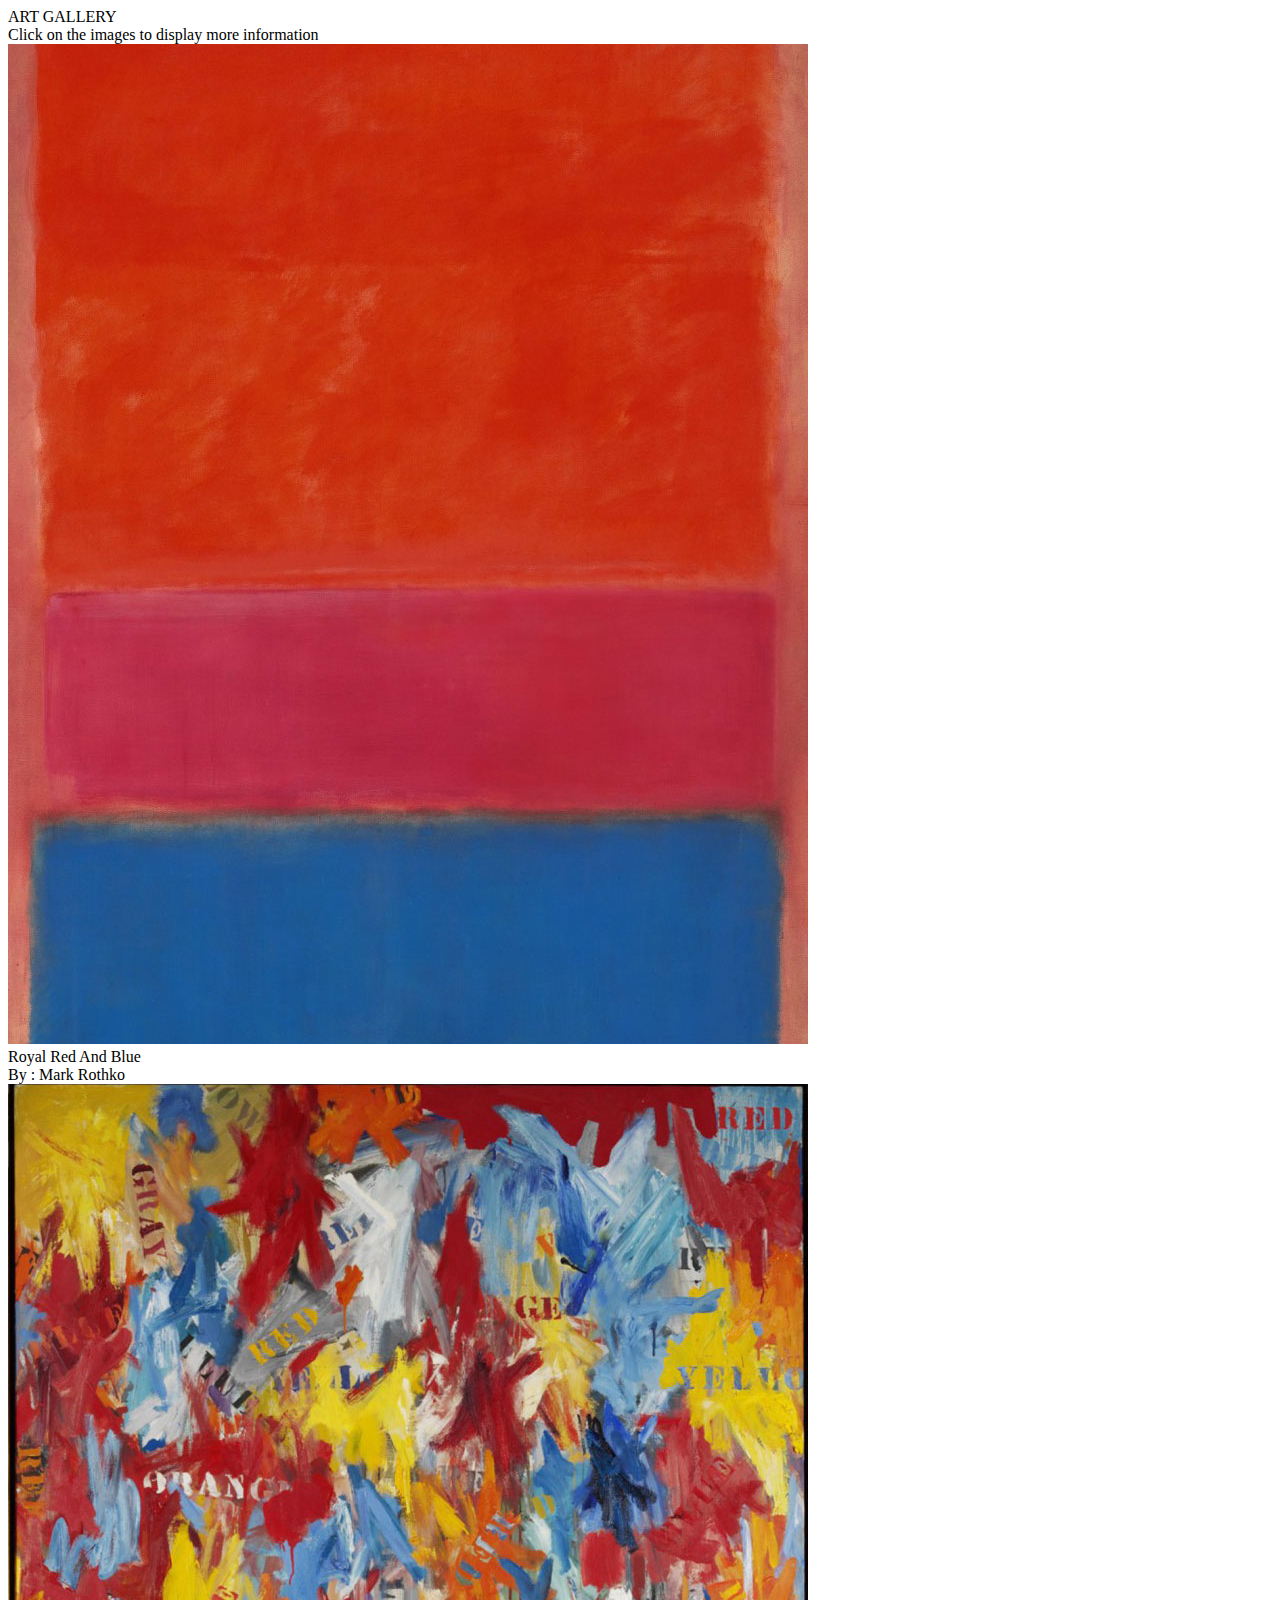
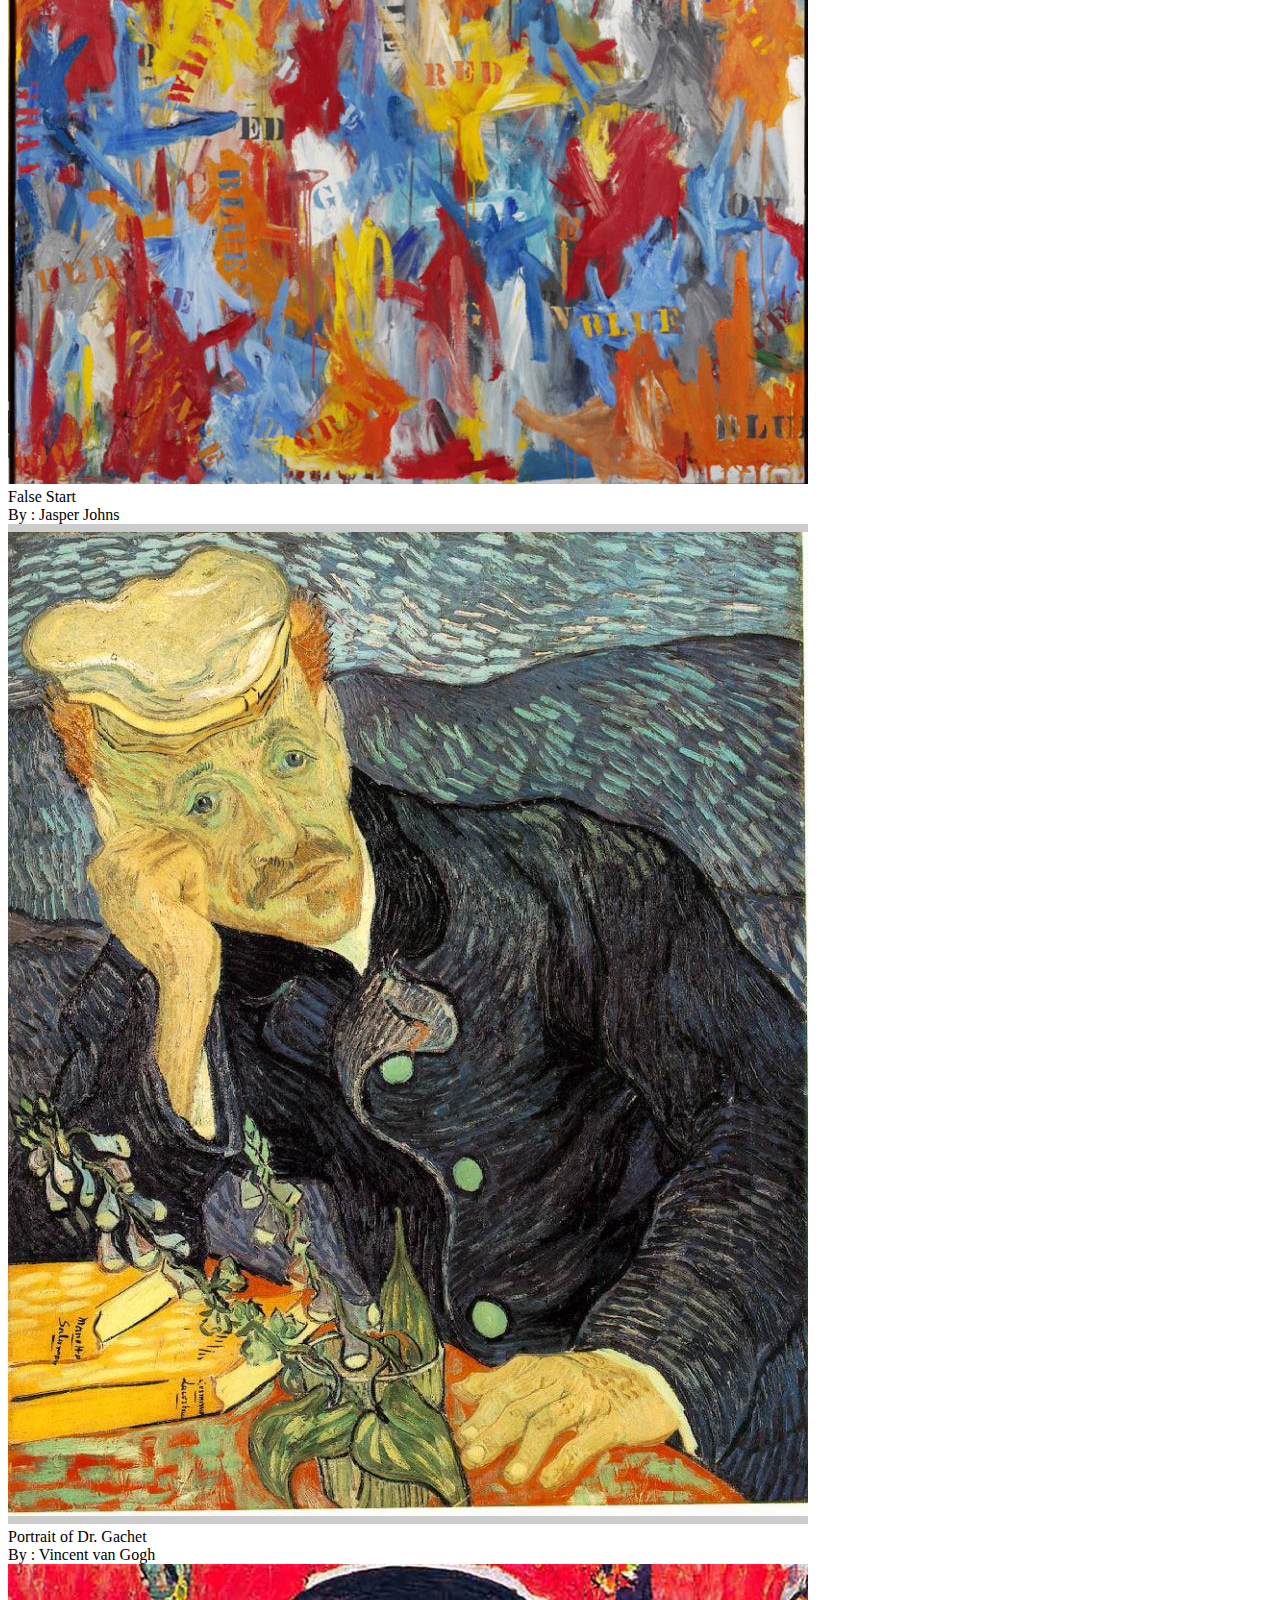
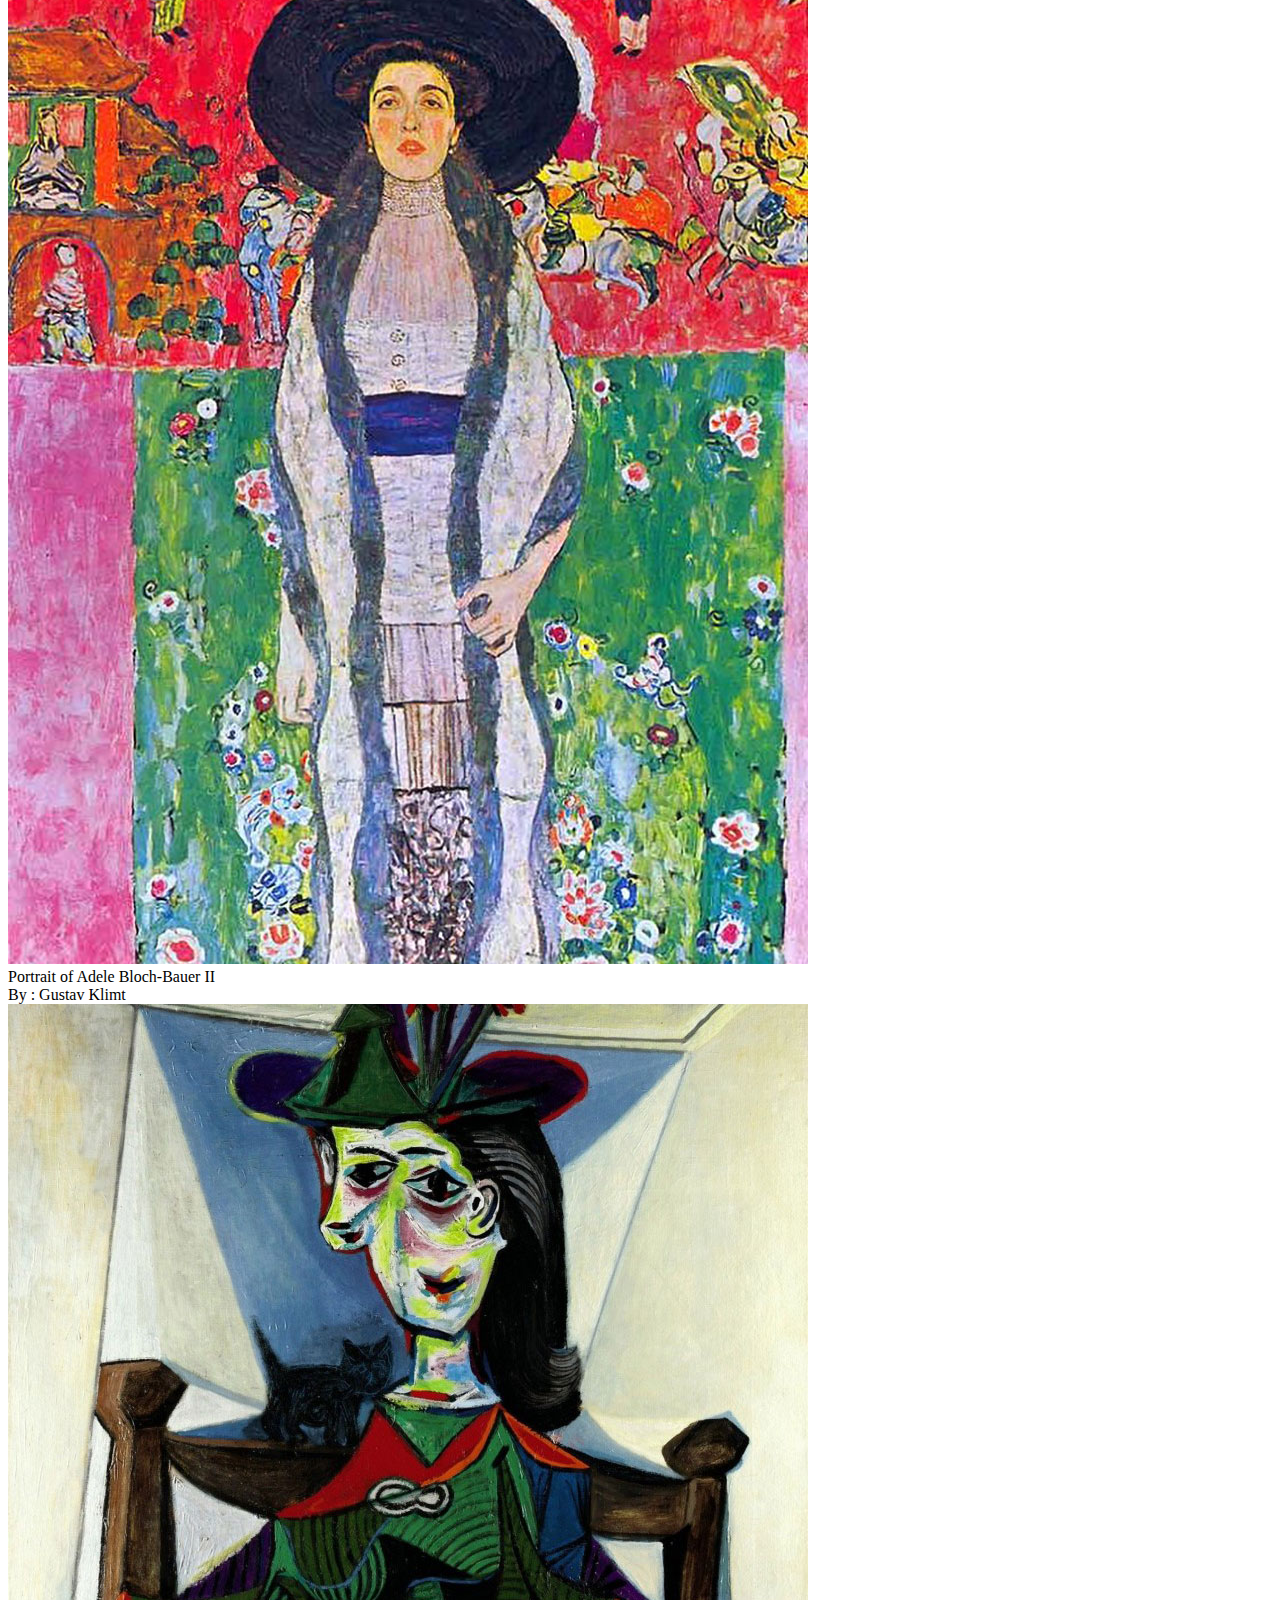
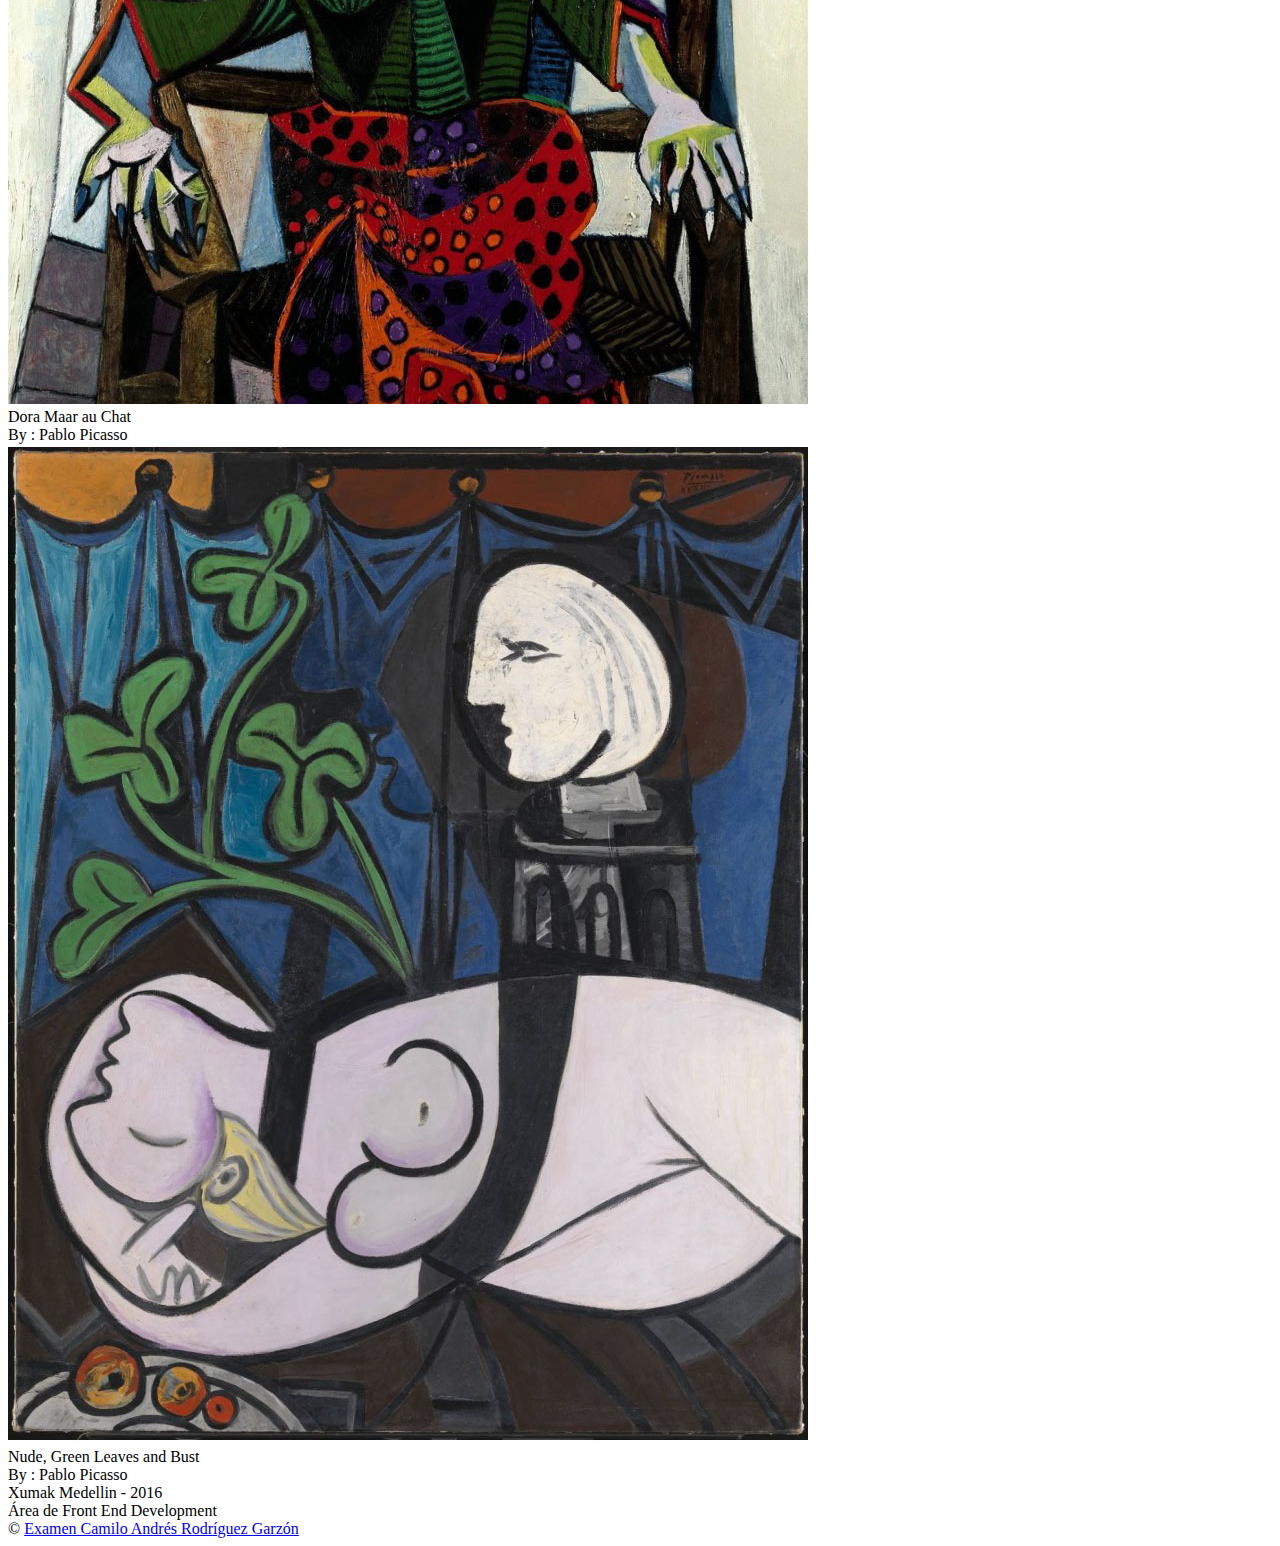
==== app/index.html @ e9c2021f "Init project Gallery Plugin" ====
<!doctype html>
<html class="no-js" lang="">
  <head>
    <meta charset="utf-8">
    <meta name="description" content="">
    <meta name="viewport" content="width=device-width, initial-scale=1">
    <title>Gallery</title>

    <link rel="apple-touch-icon" href="apple-touch-icon.png">
    <!-- Place favicon.ico in the root directory -->

    <!-- build:css styles/vendor.css -->
    <!-- bower:css -->
    <!-- endbower -->
    <!-- endbuild -->

    <!-- build:css styles/main.css -->
    <link rel="stylesheet" href="styles/main.css">
    <!-- endbuild -->
    
    <!-- build:js scripts/vendor/modernizr.js -->
    <script src="/bower_components/modernizr/modernizr.js"></script>
    <!-- endbuild -->
  </head>
  <body>
    <!--[if lt IE 10]>
      <p class="browserupgrade">You are using an <strong>outdated</strong> browser. Please <a href="http://browsehappy.com/">upgrade your browser</a> to improve your experience.</p>
    <![endif]-->
    
    <div class="container-fluid">
        <div class="header">
          ART GALLERY
          <div class="instrucction">Click on the images to display more information </div>
        </div>
    </div>
      
    <div class="container">
        <div id="gallery" class="row">
        </div>
        <div id="overlay">
        </div>
    </div>

    
    
    <div class="footer">
        <div>Xumak Medellin - 2016</div>
        <div>&Aacute;rea de Front End Development</div>
        <div class="footer-copyrights">© <a class="footer-link" href="https://co.linkedin.com/in/camilo-andr%25C3%25A9s-rodr%25C3%25ADguez-garz%25C3%25B3n-34438388">Examen Camilo Andr&eacute;s Rodr&iacute;guez Garz&oacute;n</a></div>
    </div>
    
    
    <!-- Google Analytics: change UA-XXXXX-X to be your site's ID. -->
    <script>
      (function(b,o,i,l,e,r){b.GoogleAnalyticsObject=l;b[l]||(b[l]=
      function(){(b[l].q=b[l].q||[]).push(arguments)});b[l].l=+new Date;
      e=o.createElement(i);r=o.getElementsByTagName(i)[0];
      e.src='https://www.google-analytics.com/analytics.js';
      r.parentNode.insertBefore(e,r)}(window,document,'script','ga'));
      ga('create','UA-XXXXX-X');ga('send','pageview');
    </script>

    <!-- build:js scripts/vendor.js -->
    <!-- bower:js -->
    <script src="/bower_components/jquery/dist/jquery.js"></script>
    <!-- endbower -->
    <!-- endbuild -->
    
    <!-- build:js scripts/plugins.js -->
    <script src="/bower_components/bootstrap-sass/assets/javascripts/bootstrap/affix.js"></script>
    <script src="/bower_components/bootstrap-sass/assets/javascripts/bootstrap/alert.js"></script>
    <script src="/bower_components/bootstrap-sass/assets/javascripts/bootstrap/dropdown.js"></script>
    <script src="/bower_components/bootstrap-sass/assets/javascripts/bootstrap/tooltip.js"></script>
    <script src="/bower_components/bootstrap-sass/assets/javascripts/bootstrap/modal.js"></script>
    <script src="/bower_components/bootstrap-sass/assets/javascripts/bootstrap/transition.js"></script>
    <script src="/bower_components/bootstrap-sass/assets/javascripts/bootstrap/button.js"></script>
    <script src="/bower_components/bootstrap-sass/assets/javascripts/bootstrap/popover.js"></script>
    <script src="/bower_components/bootstrap-sass/assets/javascripts/bootstrap/carousel.js"></script>
    <script src="/bower_components/bootstrap-sass/assets/javascripts/bootstrap/scrollspy.js"></script>
    <script src="/bower_components/bootstrap-sass/assets/javascripts/bootstrap/collapse.js"></script>
    <script src="/bower_components/bootstrap-sass/assets/javascripts/bootstrap/tab.js"></script>
    <!-- endbuild -->
    
    <!-- build:js scripts/main.js -->
    
    <script src="source/gallery.js"></script>
    <script src="scripts/index.js"></script>
    <!-- endbuild -->
  </body>
</html>
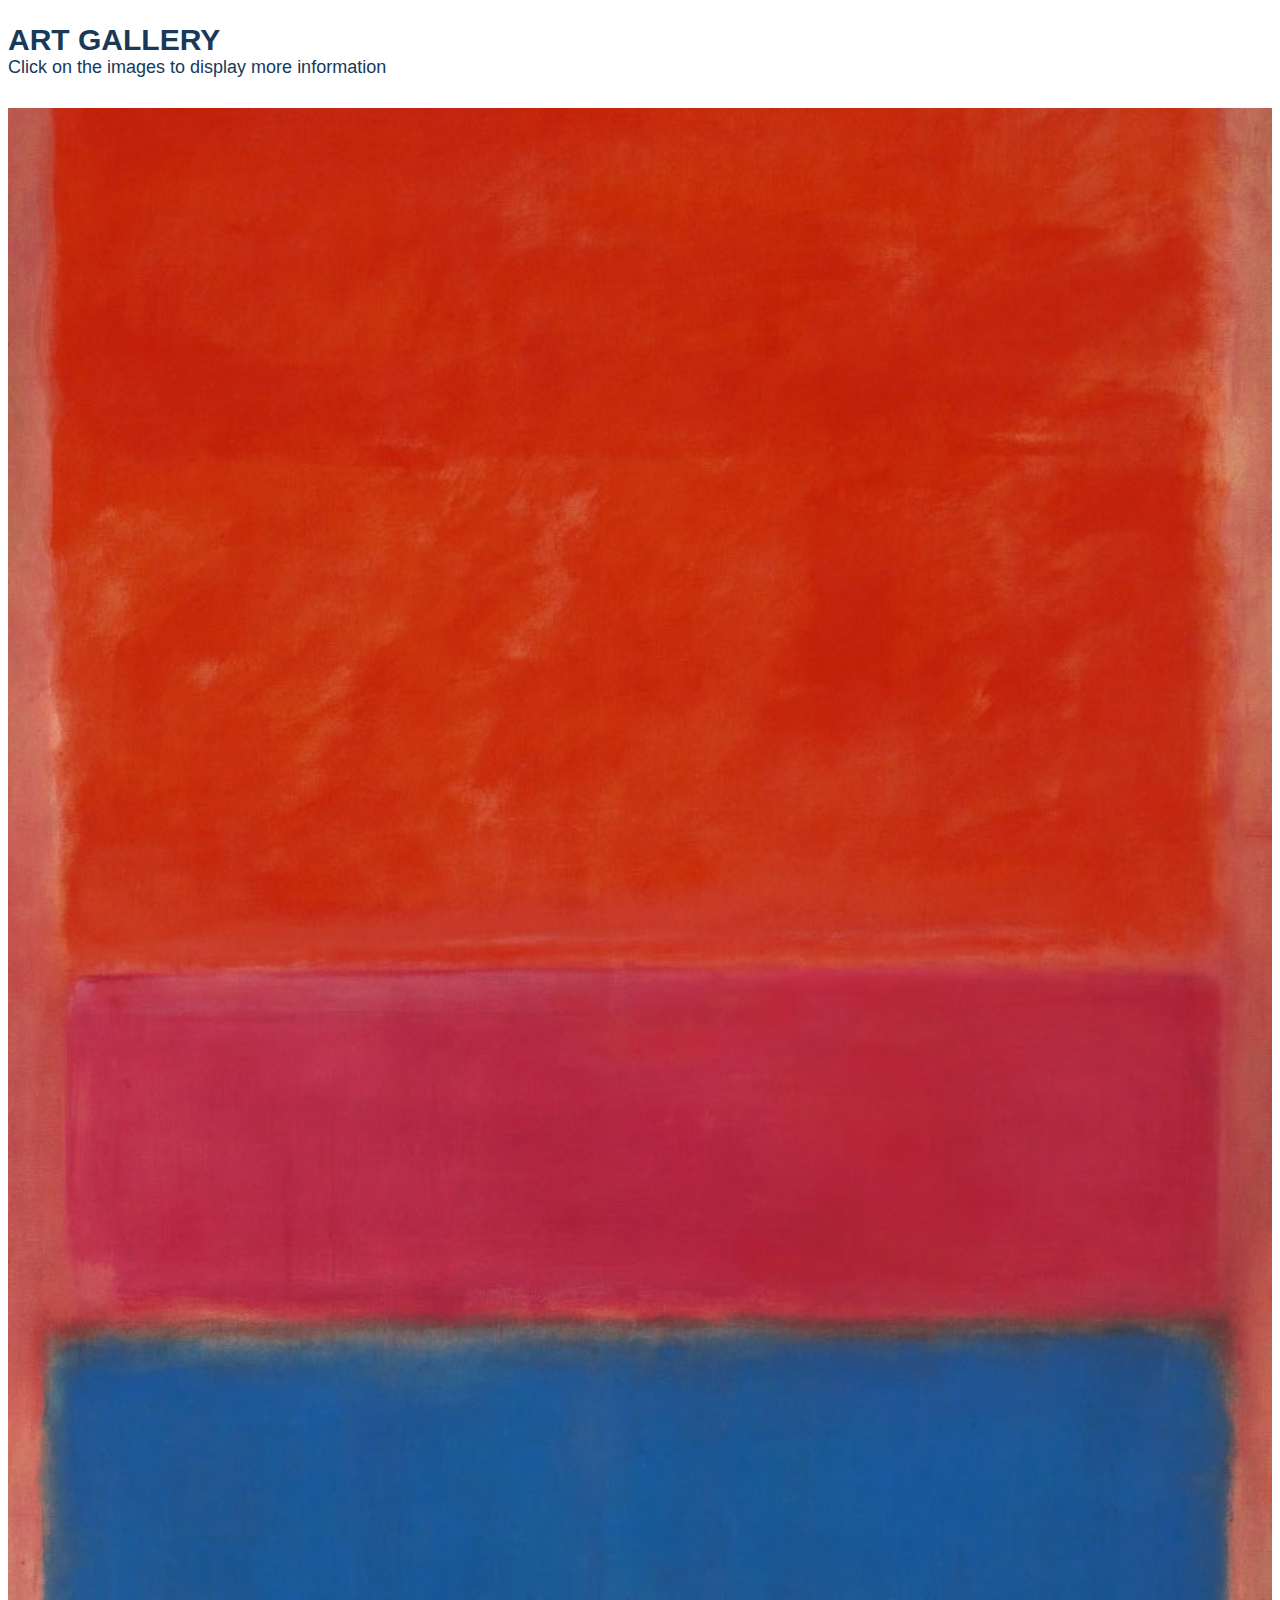
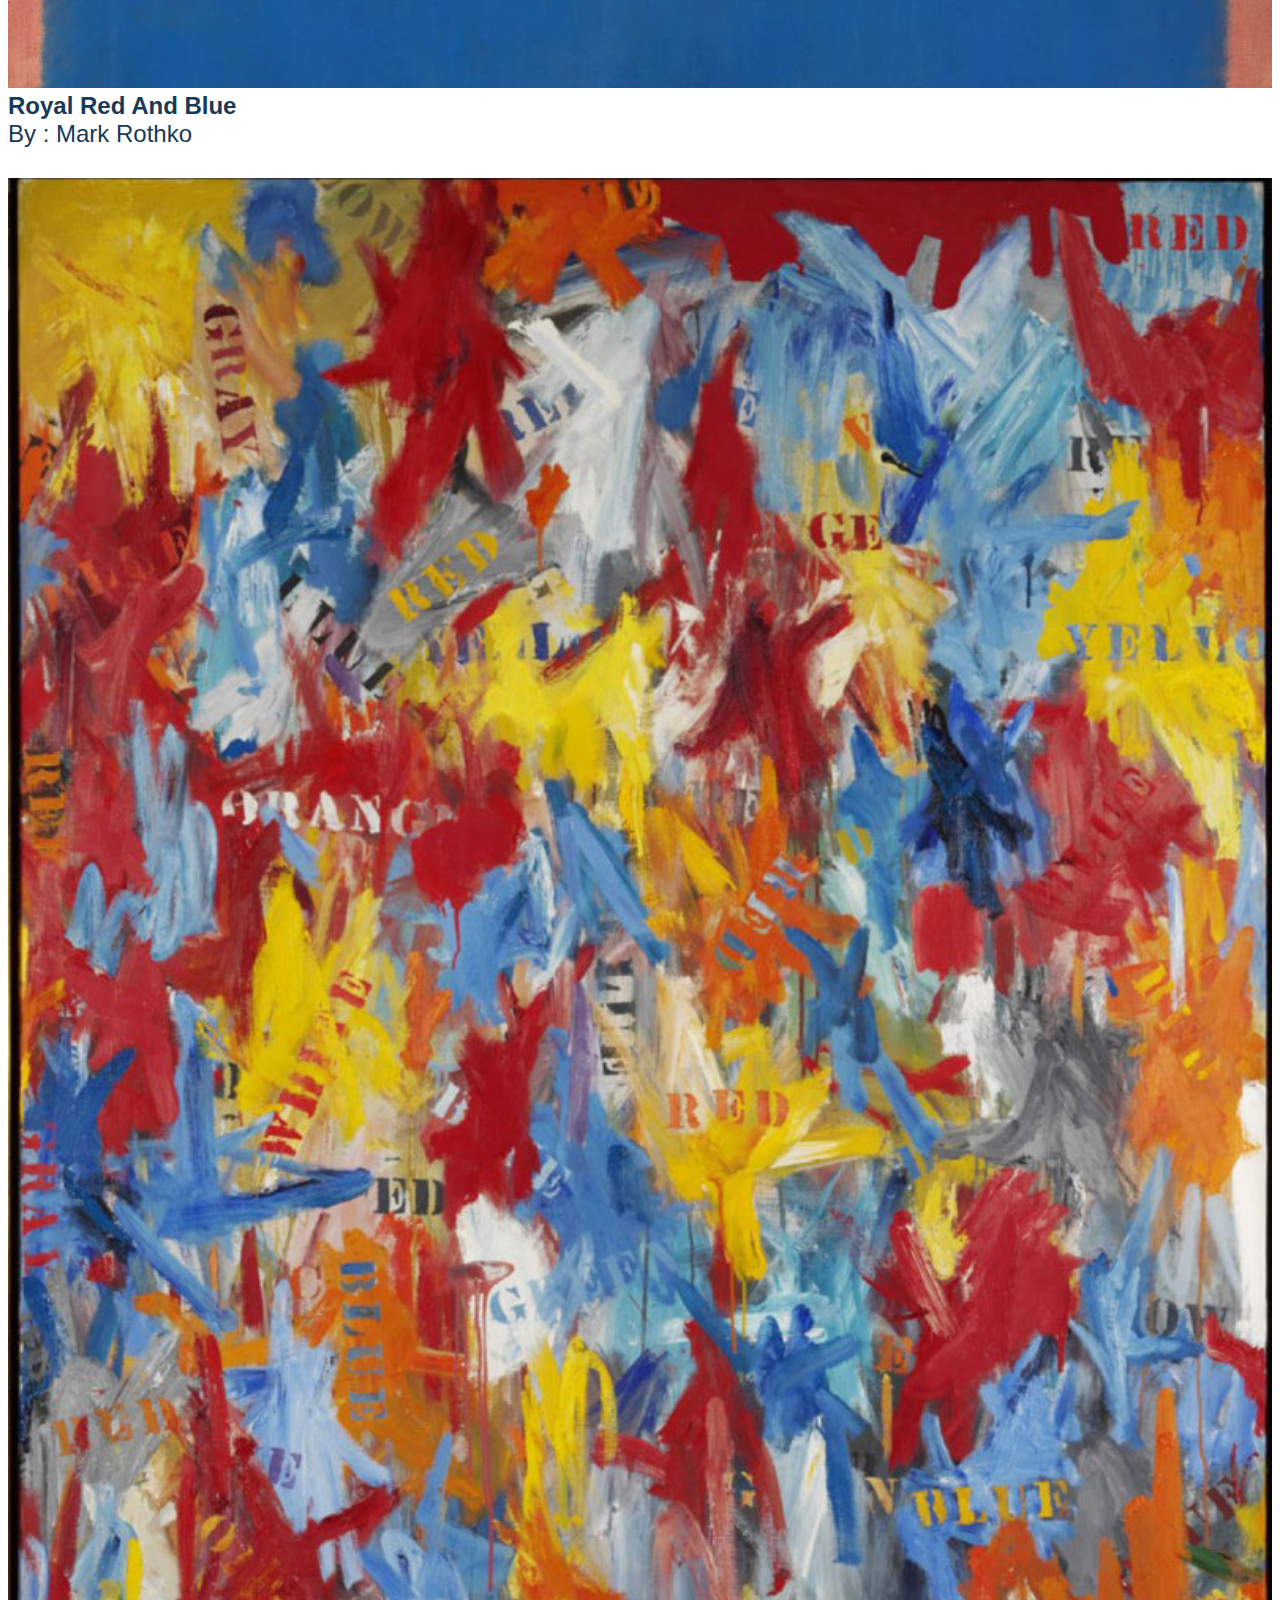
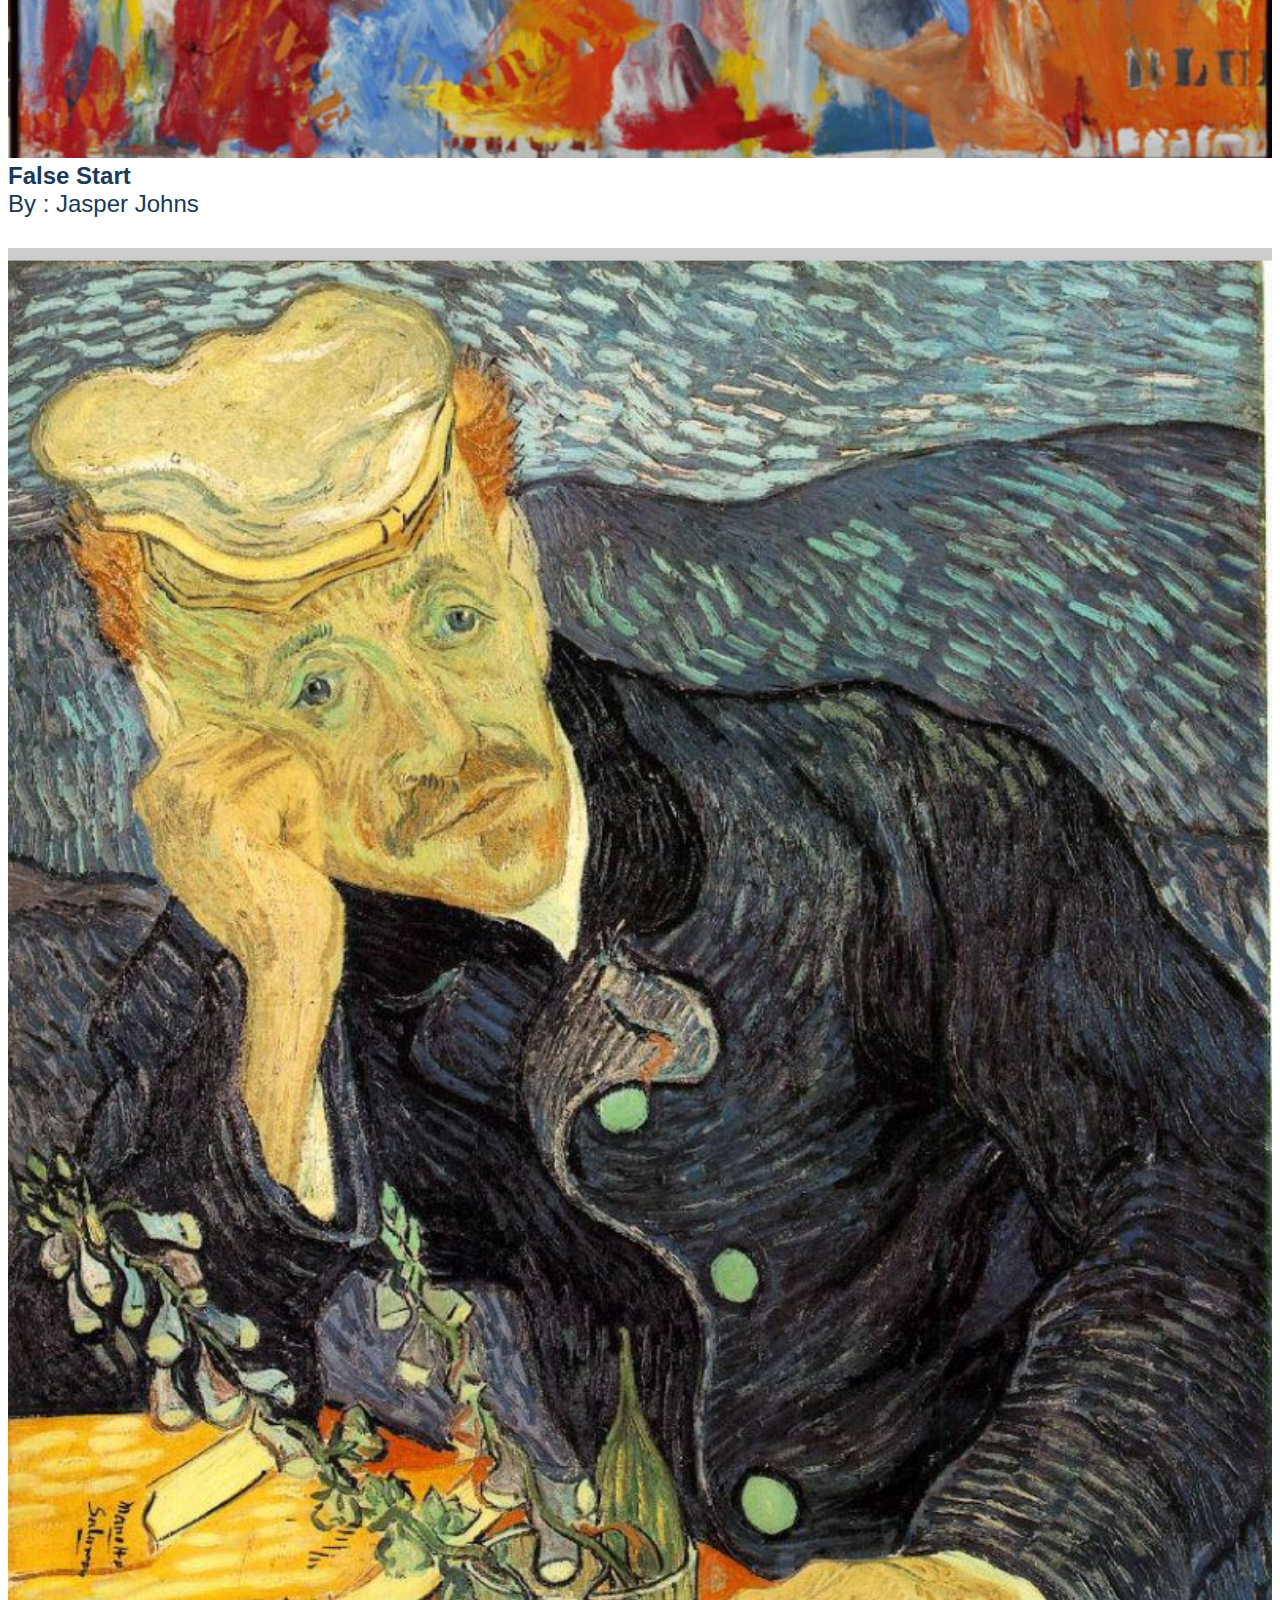
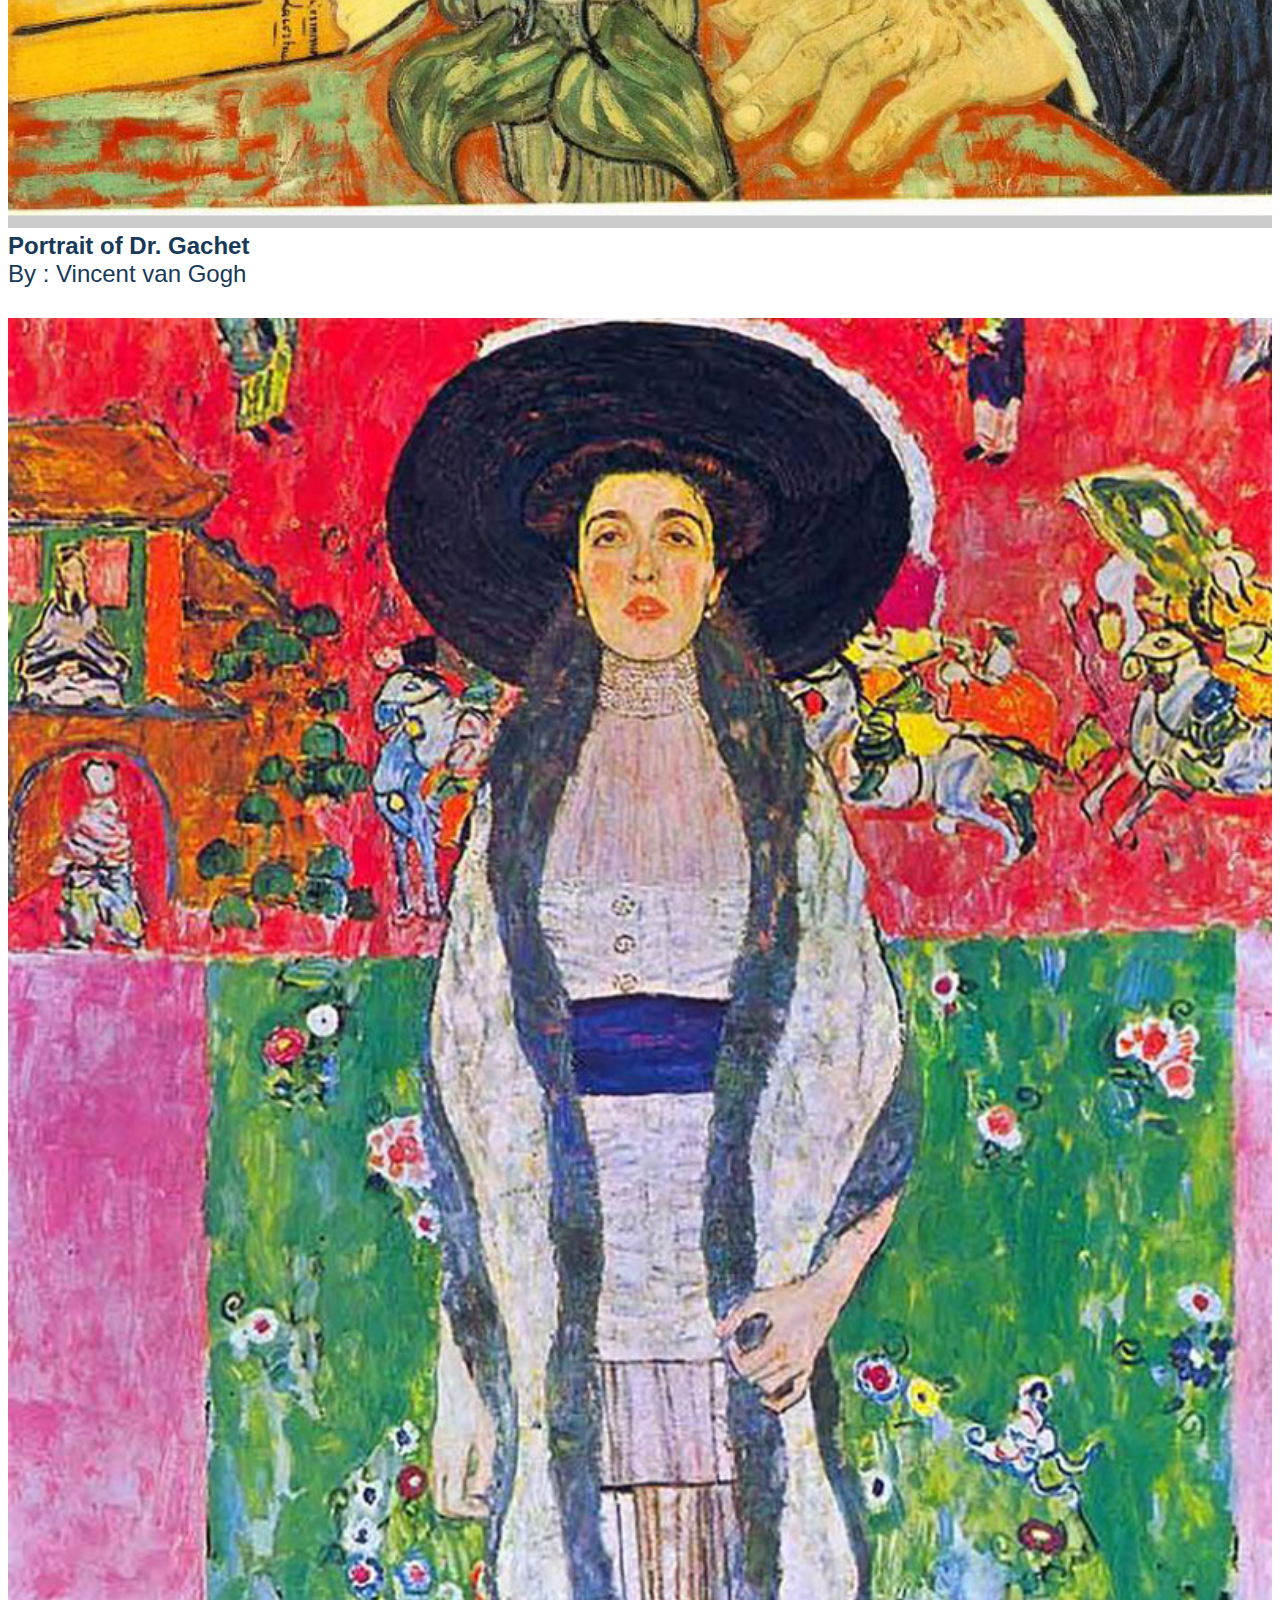
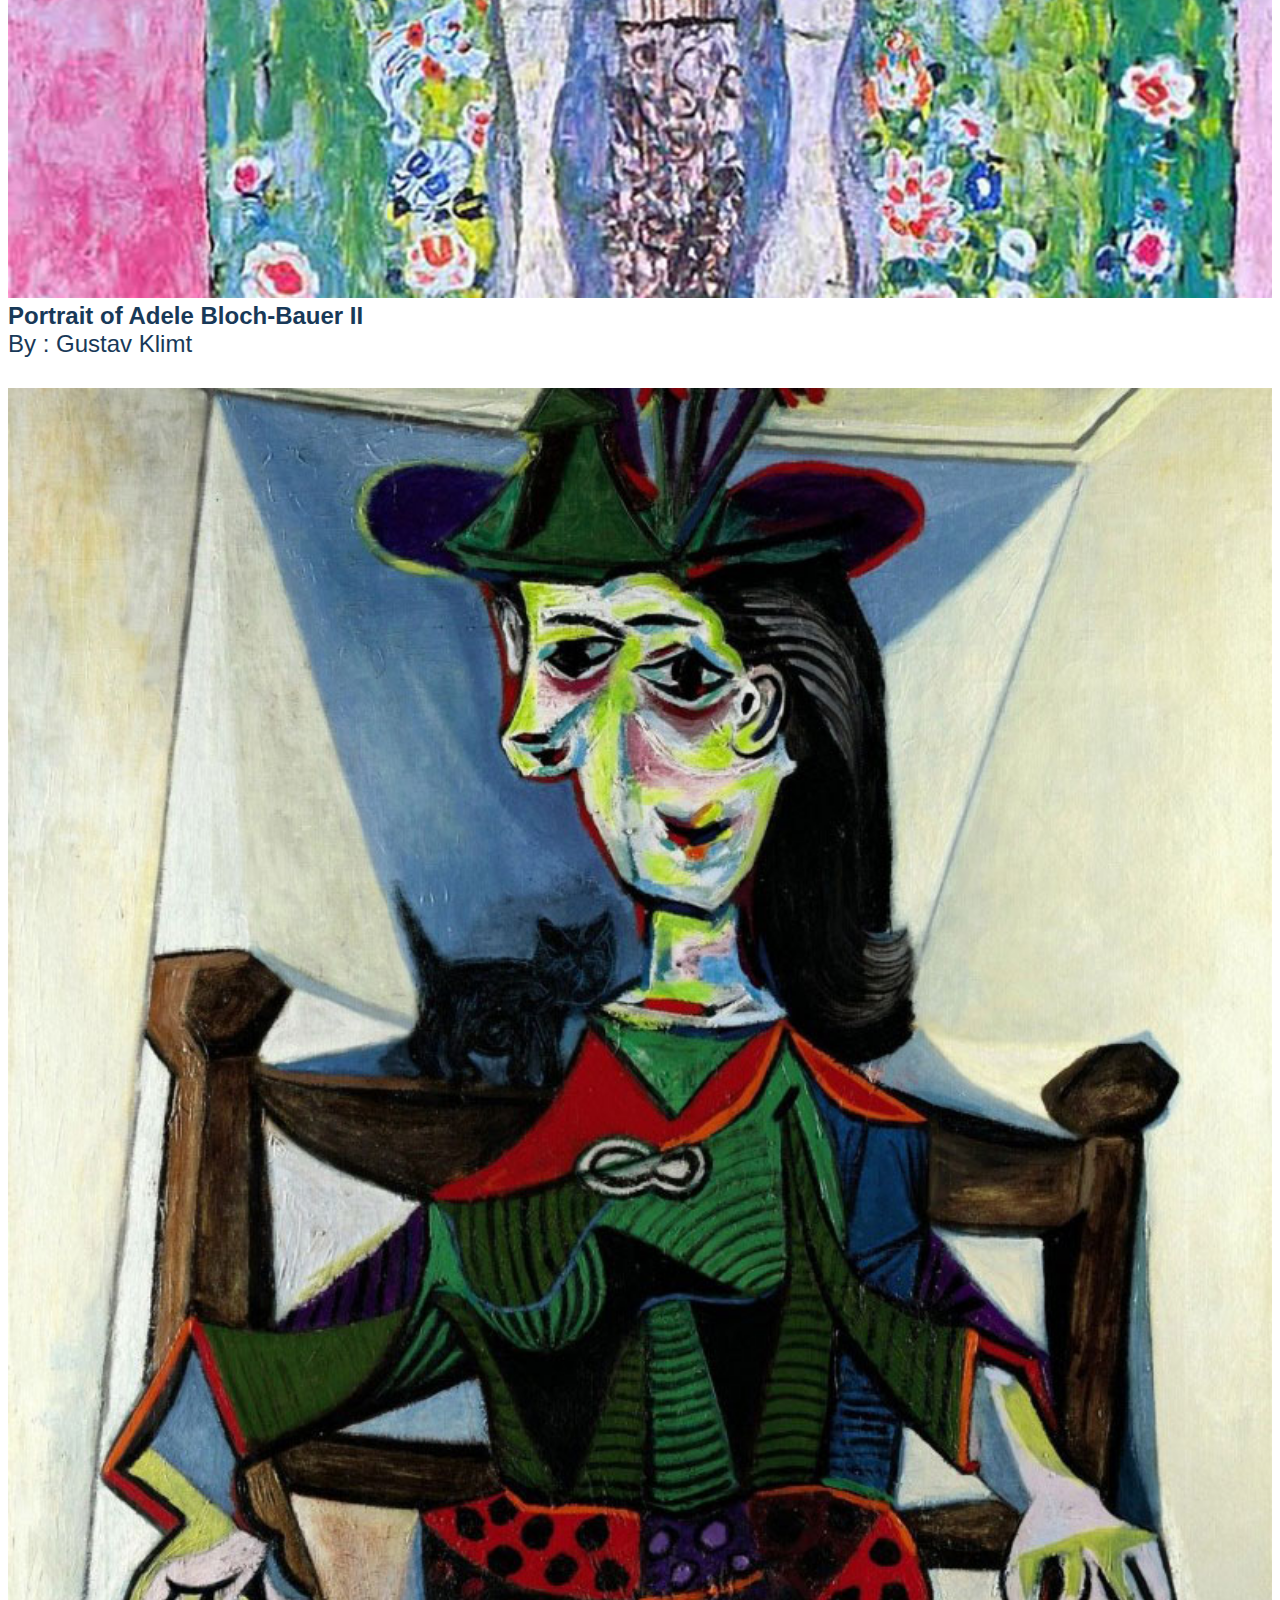
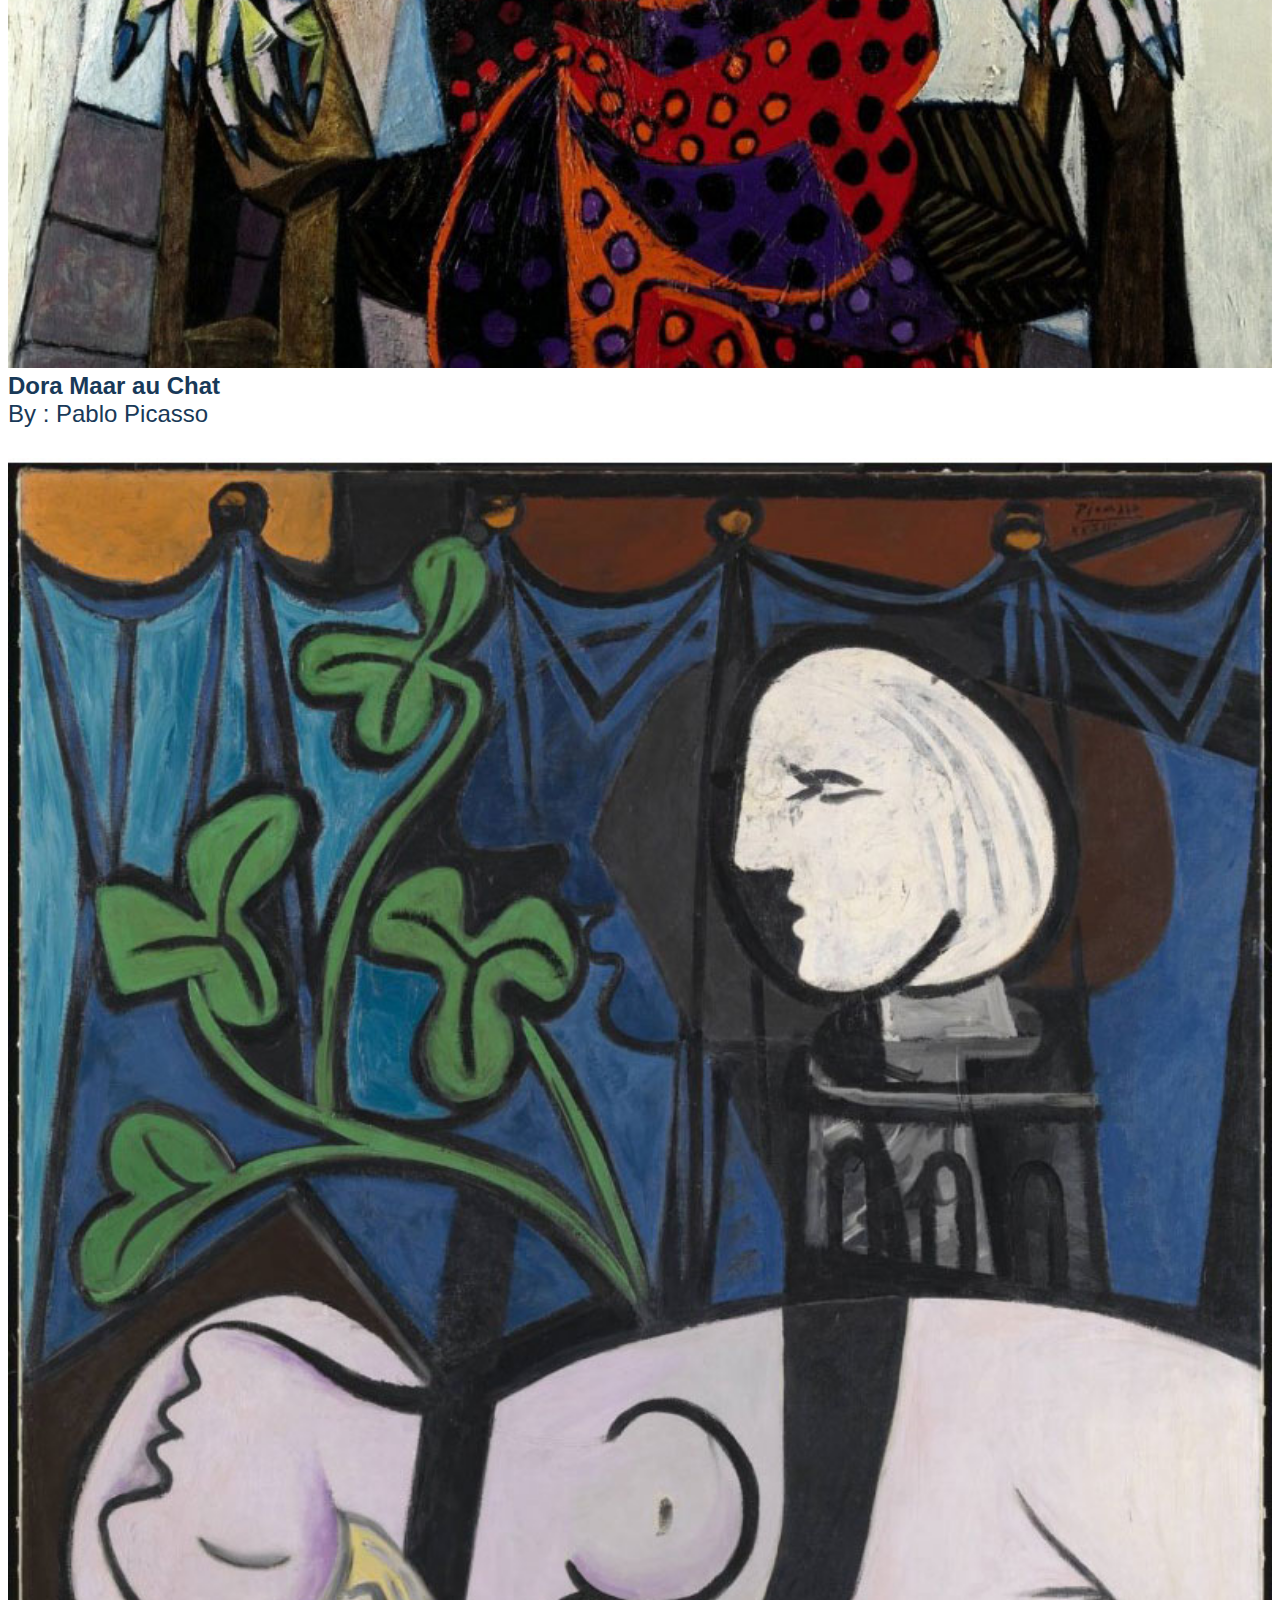
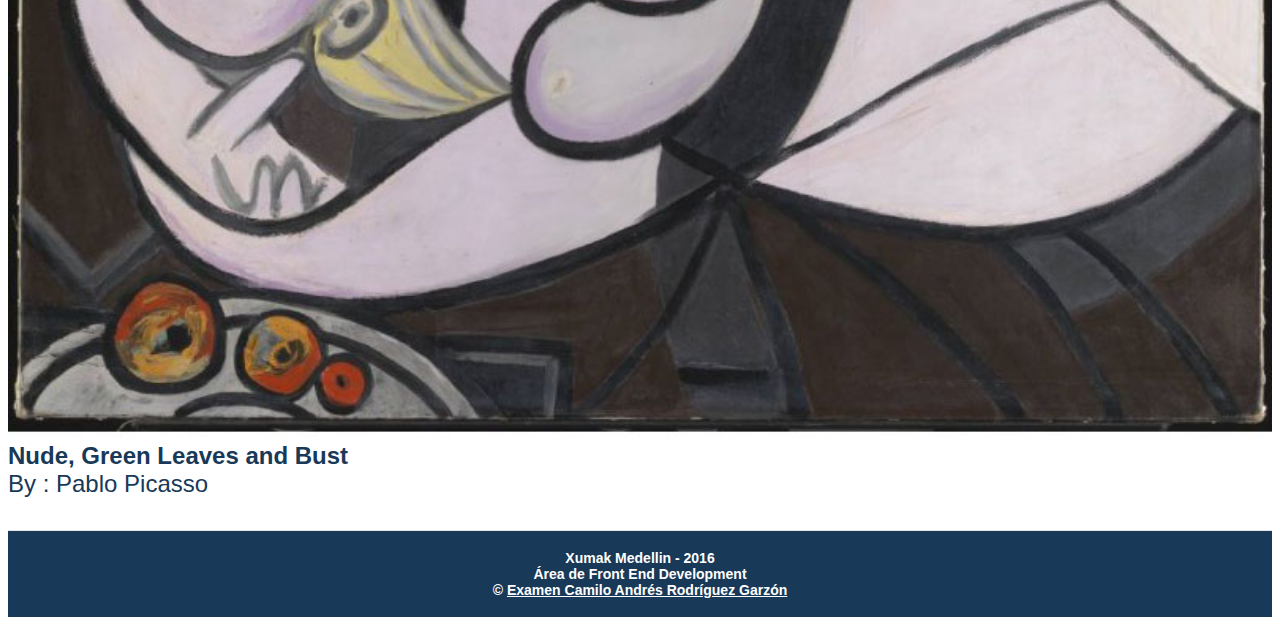
==== commit 272dd6d0: "GRAL: correct error file .js and config plugin" ====
--- a/app/index.html
+++ b/app/index.html
@@ -16,6 +16,7 @@
 
     <!-- build:css styles/main.css -->
     <link rel="stylesheet" href="styles/main.css">
+    <link rel="stylesheet" href="source/gallery.css">  
     <!-- endbuild -->
     
     <!-- build:js scripts/vendor/modernizr.js -->
--- a/app/source/gallery.css
+++ b/app/source/gallery.css
@@ -0,0 +1,347 @@
+$icon-font-path: '../fonts/';
+
+// bower:scss
+@import "bower_components/bootstrap-sass/assets/stylesheets/_bootstrap.scss";
+// endbower
+
+.browserupgrade {
+  margin: 0.2em 0;
+  background: #ccc;
+  color: #000;
+  padding: 0.2em 0;
+}
+
+/* Space out content a bit */
+body {
+  padding-top: 15px;
+}
+
+/* Everything but the jumbotron gets side spacing for mobile first views */
+.header,
+.marketing,
+.footer {
+  padding-left: 15px;
+  padding-right: 15px;
+  font-family: Arial;
+  font-weight: bold;
+  font-size: 14px;
+  
+}
+
+/* Custom page header */
+.header {
+  font-family: Arial;
+  font-weight: bold;
+  font-size: 30px;
+  color: #183958;
+}
+
+.instrucction {
+    font-family: Arial;
+    font-weight: lighter;
+    font-size: 18px;
+    color: #183958;
+}
+
+.card {
+    font-family: Arial;
+    margin-bottom: 30px;
+}
+
+.card > .title {
+    font-weight: bold;
+    font-size: 24px;
+    color: #183958;
+}
+
+.card > .text {
+    font-weight: lighter;
+    font-size: 24px;
+    margin-bottom: 15px !important;
+    color: #183958;
+}
+
+.image{
+    width: 100%;
+}
+
+.modal-content{
+    background-color: transparent;
+    border: 1px solid rgba(0, 0, 0, 0.0);
+    box-shadow: 0 5px 15px rgba(0, 0, 0, 0);
+}
+
+.prev{
+    margin-left: -57%;
+    margin-top: -70%;
+    position: absolute;
+}
+
+.next {
+    margin-left: 153%;
+    margin-top: -70%;
+    position: absolute;
+}
+
+.close{
+    margin-top: -6px;
+    margin-right: -190px;
+    opacity: 1 !important;
+}
+
+.modal-sm {    
+    width: 650px;
+}
+
+.title{
+    font-weight: bold;
+    font-size: 24px;
+    //margin-bottom: 15px !important;
+    color: #ffffff;
+}
+
+.text{
+    font-weight: bold;
+    font-size: 18px;
+    //margin-bottom: 15px !important;
+    color: #ffffff;
+}
+
+.descripcion{
+    font-weight: lighter;
+    font-size: 14px;
+    //margin-bottom: 15px !important;
+    color: #ffffff;
+}
+
+.price{
+    font-family: Arial;
+    font-style:italic;
+    font-size: 14px;
+    color: #ffcccc;
+
+}
+
+.modal{
+    font-family: Arial;
+}
+
+.modal > .image{
+    width: 100%;
+    height: auto;
+}
+
+.modal-backdrop
+{
+    opacity:0.7 !important;
+}
+
+/* Custom page footer */
+.footer {
+  padding-top: 19px;
+  padding-bottom: 19px;
+  color: #ffffff;
+  text-align: center;
+  background-color: #183958;
+  border-top: 1px solid #e5e5e5;
+}
+
+a {
+    color: #ffffff;
+}
+
+a:focus, a:hover, a:active {
+	color: #8fffff;
+}
+
+.container-narrow > hr {
+  margin: 30px 0;
+}
+
+@media screen and (min-width: 992px) {
+  .container {
+    min-width: 992px;
+  }
+
+  .card > .image{
+    width: 100%;
+    height: auto;
+  }
+  
+  /* Remove the padding we set earlier */
+  .header,
+  .marketing,
+  .footer {
+    padding-left: 0;
+    padding-right: 0;
+  }
+
+  /* Space out the masthead */
+  .header {
+    margin-bottom: 30px;
+  }
+
+  /* Remove the bottom border on the jumbotron for visual effect */
+  .jumbotron {
+    border-bottom: 0;
+  }
+}
+
+/* Responsive: Portrait tablets and up */
+@media screen and (min-width: 767px) and (max-width: 991px) {
+    
+    .container {
+        max-width: 991px;
+    }
+    
+    .modal-sm {
+        width: 440px;
+    }
+    
+    .prev{
+        margin-left: -34%;
+        margin-top: -67%;
+    }
+    
+    .next {
+        margin-left: 127%;
+        margin-top: -67%;
+    }
+    
+    .col-md-4 {
+        width: 33.3333333333% !important;
+        float: left !important;
+    }
+    
+    .card > .image{
+        width: 100%;
+        height: auto;
+    }
+    
+    .close{
+        margin-top: -11px;
+        margin-right: -77px;
+        opacity: 1 !important;
+    }
+    
+    /* Remove the padding we set earlier */
+    .header,
+    .marketing,
+    .footer {
+        padding-left: 0;
+        padding-right: 0;
+    }
+
+    /* Space out the masthead */
+    .header {
+        margin-bottom: 30px;
+    }
+}
+
+@media screen and (min-width: 321px) and (max-width:767px) {
+    .container {
+        max-width: 320px;
+    }
+    
+    /* Remove the padding we set earlier */
+    .header,
+    .marketing,
+    .footer {
+        padding-left: 0;
+        padding-right: 0;
+    }
+    
+    .modal-sm {    
+        width: 355px;
+    }
+    
+    .prev{
+        margin-left: -13%;
+        margin-top: -140%;
+    }
+    
+    .next {
+        position: absolute;
+        margin-left: 108%;
+        margin-top: -147%;
+    }
+    
+    .card > .image{
+        width: 100%;
+        height: auto;
+    }
+
+    .card {
+        margin-left: 25px;
+        margin-right: 25px;
+        margin-top: 15px;
+        margin-bottom: 30px;
+    }
+    
+    .card > .image{
+        //width: 240px;
+        //height: auto;
+        margin-bottom: 15px;
+    }
+    
+    .close {
+        margin-top: -1px;
+        margin-right: -2px;
+        margin-bottom: 5px;
+        opacity: 1 !important;
+    }
+}
+
+@media screen and (max-width:320px) {
+    .container {
+        max-width: 320px;
+    }
+    
+    /* Remove the padding we set earlier */
+    .header,
+    .marketing,
+    .footer {
+        padding-left: 0;
+        padding-right: 0;
+    }
+    
+    .modal-sm {    
+        width: 301px;
+    }
+    
+    .prev{
+        margin-left: -13%;
+        margin-top: -140%;
+    }
+    
+    .next {
+        position: absolute;
+        margin-left: 108%;
+        margin-top: -147%;
+    }
+    
+    .card > .image{
+        width: 100%;
+        height: auto;
+    }
+
+    .card {
+        margin-left: 25px;
+        margin-right: 25px;
+        margin-top: 15px;
+        margin-bottom: 30px;
+    }
+    
+    .card > .image{
+        //width: 240px;
+        //height: auto;
+        margin-bottom: 15px;
+    }
+    
+    .close {
+        margin-top: -1px;
+        margin-right: -2px;
+        margin-bottom: 5px;
+        opacity: 1 !important;
+    }
+}
